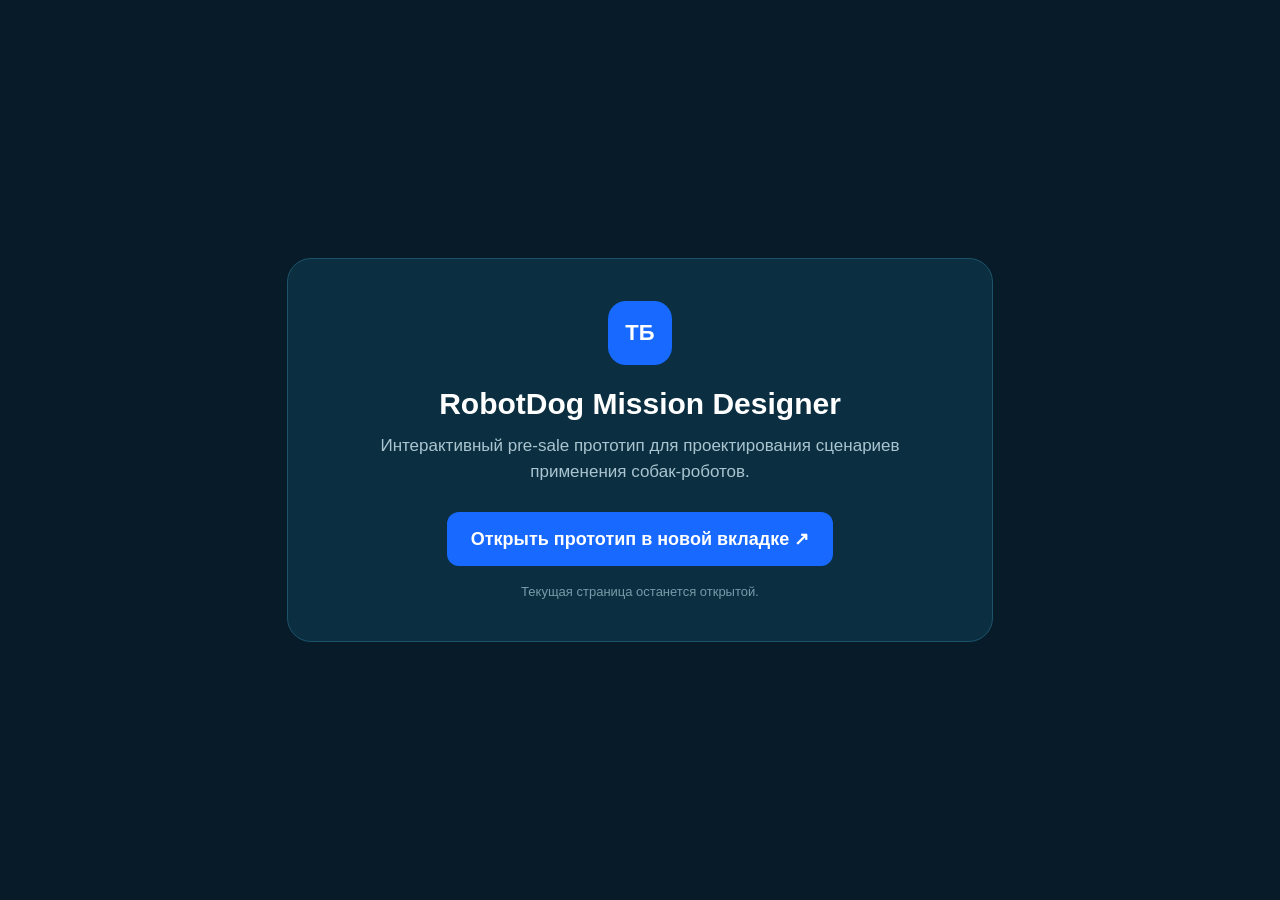
==== robotdog/open.html @ 4a6cf5d7 "Add RobotDog prototype launcher" ====
<!doctype html><html lang="ru"><head><meta charset="utf-8"><meta name="viewport" content="width=device-width,initial-scale=1"><title>Открыть RobotDog Mission Designer</title><style>body{margin:0;min-height:100vh;display:grid;place-items:center;background:#071c28;font-family:Inter,Segoe UI,Arial,sans-serif;color:white}.box{width:min(620px,90vw);text-align:center;background:#0b2f40;border:1px solid #1d5369;border-radius:24px;padding:42px}.logo{width:64px;height:64px;border-radius:18px;background:#1769ff;display:grid;place-items:center;font-weight:900;font-size:22px;margin:0 auto 22px}h1{font-size:30px;margin:0 0 12px}p{font-size:17px;line-height:1.5;color:#aac4d0;margin:0 0 28px}.btn{display:inline-block;background:#1769ff;color:#fff;text-decoration:none;font-weight:800;font-size:18px;padding:16px 24px;border-radius:12px}.note{font-size:13px;color:#789ba9;margin-top:18px}</style></head><body><div class="box"><div class="logo">ТБ</div><h1>RobotDog Mission Designer</h1><p>Интерактивный pre-sale прототип для проектирования сценариев применения собак-роботов.</p><a class="btn" href="https://raw.githack.com/PavelNBilenko/PavelNBilenko/robotdog-prototype/robotdog/index.html" target="_blank" rel="noopener noreferrer">Открыть прототип в новой вкладке ↗</a><div class="note">Текущая страница останется открытой.</div></div></body></html>
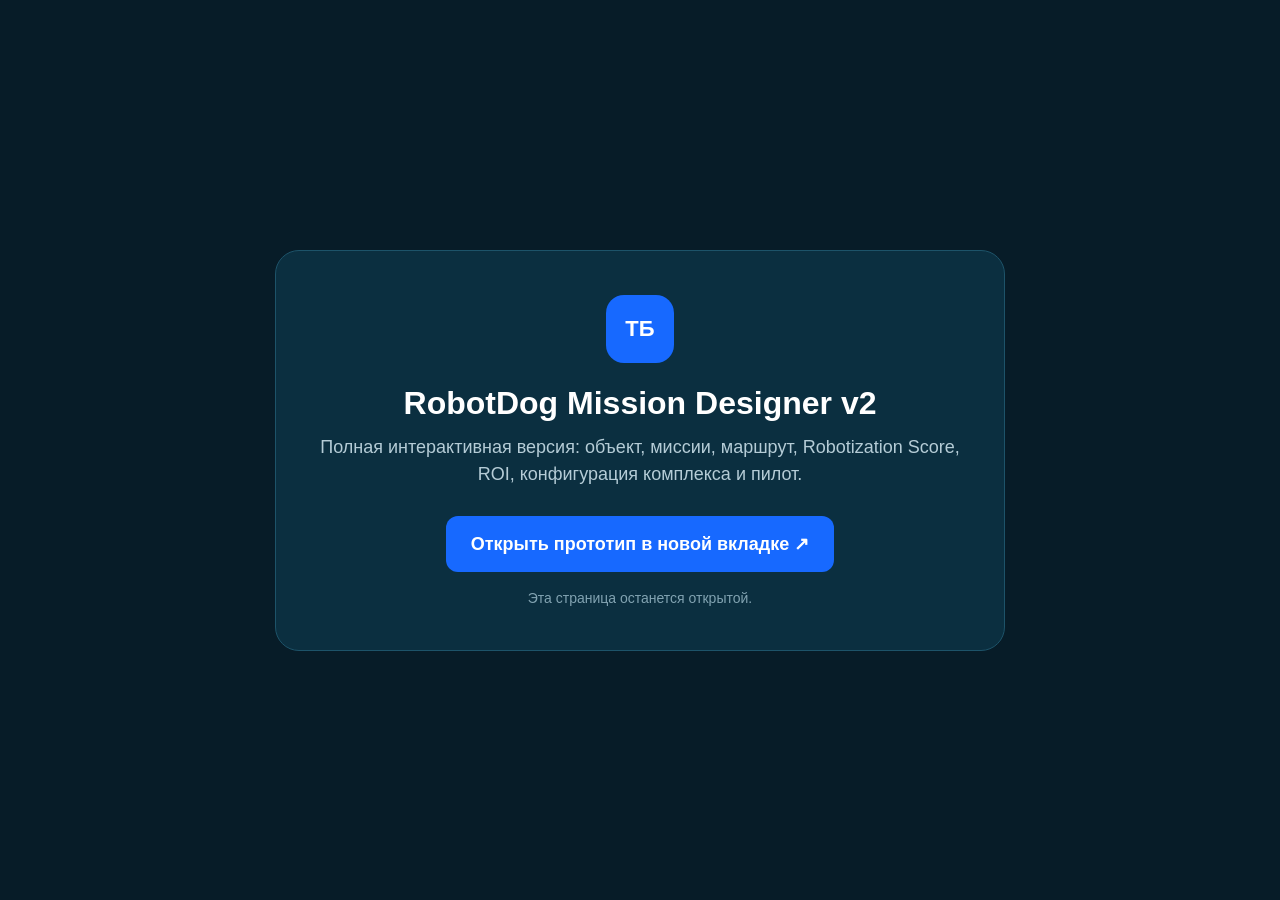
==== commit aacbaae4: "Point RobotDog launcher to interactive v2" ====
--- a/robotdog/open.html
+++ b/robotdog/open.html
@@ -1 +1 @@
-<!doctype html><html lang="ru"><head><meta charset="utf-8"><meta name="viewport" content="width=device-width,initial-scale=1"><title>Открыть RobotDog Mission Designer</title><style>body{margin:0;min-height:100vh;display:grid;place-items:center;background:#071c28;font-family:Inter,Segoe UI,Arial,sans-serif;color:white}.box{width:min(620px,90vw);text-align:center;background:#0b2f40;border:1px solid #1d5369;border-radius:24px;padding:42px}.logo{width:64px;height:64px;border-radius:18px;background:#1769ff;display:grid;place-items:center;font-weight:900;font-size:22px;margin:0 auto 22px}h1{font-size:30px;margin:0 0 12px}p{font-size:17px;line-height:1.5;color:#aac4d0;margin:0 0 28px}.btn{display:inline-block;background:#1769ff;color:#fff;text-decoration:none;font-weight:800;font-size:18px;padding:16px 24px;border-radius:12px}.note{font-size:13px;color:#789ba9;margin-top:18px}</style></head><body><div class="box"><div class="logo">ТБ</div><h1>RobotDog Mission Designer</h1><p>Интерактивный pre-sale прототип для проектирования сценариев применения собак-роботов.</p><a class="btn" href="https://raw.githack.com/PavelNBilenko/PavelNBilenko/robotdog-prototype/robotdog/index.html" target="_blank" rel="noopener noreferrer">Открыть прототип в новой вкладке ↗</a><div class="note">Текущая страница останется открытой.</div></div></body></html>+<!doctype html><html lang="ru"><head><meta charset="utf-8"><meta name="viewport" content="width=device-width,initial-scale=1"><title>Открыть RobotDog Mission Designer</title><style>body{margin:0;min-height:100vh;display:grid;place-items:center;background:#071c28;font-family:Inter,Segoe UI,Arial,sans-serif;color:white}.box{width:min(640px,90vw);text-align:center;background:#0b2f40;border:1px solid #1d5369;border-radius:24px;padding:44px}.logo{width:68px;height:68px;border-radius:18px;background:#1769ff;display:grid;place-items:center;font-weight:900;font-size:22px;margin:0 auto 22px}h1{font-size:32px;margin:0 0 12px}p{font-size:18px;line-height:1.5;color:#b5ccd6;margin:0 0 28px}.btn{display:inline-block;background:#1769ff;color:#fff;text-decoration:none;font-weight:800;font-size:18px;padding:17px 25px;border-radius:12px}.note{font-size:14px;color:#82a3b1;margin-top:18px}</style></head><body><div class="box"><div class="logo">ТБ</div><h1>RobotDog Mission Designer v2</h1><p>Полная интерактивная версия: объект, миссии, маршрут, Robotization Score, ROI, конфигурация комплекса и пилот.</p><a class="btn" href="https://raw.githack.com/PavelNBilenko/PavelNBilenko/robotdog-prototype/robotdog/rich/index.html?v=2" target="_blank" rel="noopener noreferrer">Открыть прототип в новой вкладке ↗</a><div class="note">Эта страница останется открытой.</div></div></body></html>
